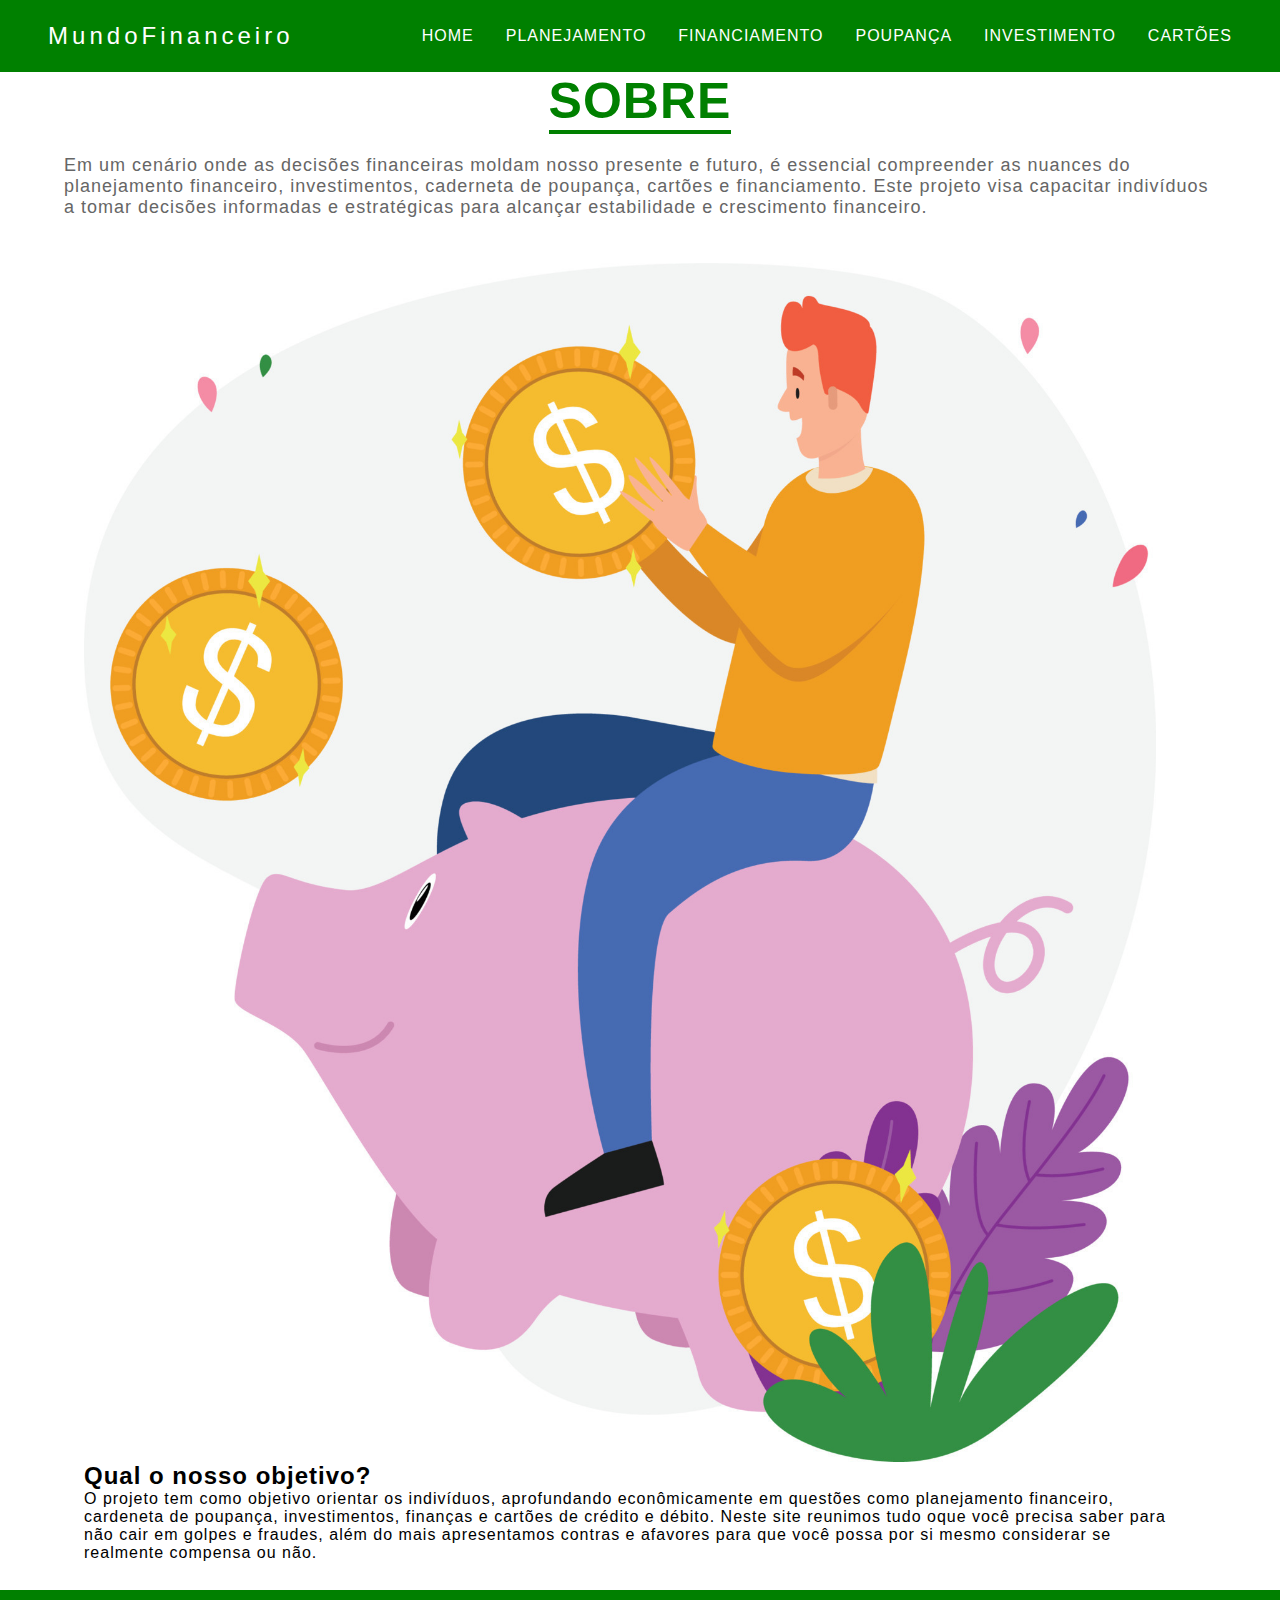
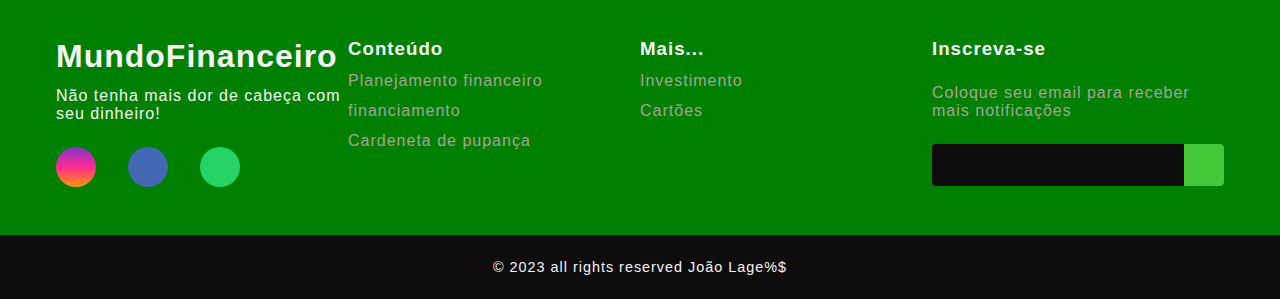
==== site gabi/index.html @ 205fdb75 "Add files via upload" ====
<!DOCTYPE html>
<html lang="pt-br">
  <head>
    <meta charset="UTF-8" />
    <meta http-equiv="X-UA-Compatible" content="IE=edge" />
    <meta name="viewport" content="width=device-width, initial-scale=1.0" />
    <title>Navbar</title>
    <link rel="stylesheet" href="style.css" />
  </head>

  <body>
    <header>
      <nav>
        <a class="logo" href="/">MundoFinanceiro</a>
        <div class="mobile-menu">
          <div class="line1"></div>
          <div class="line2"></div>
          <div class="line3"></div>
        </div>
        <ul class="nav-list">
          <li><a href="index.html">HOME</a></li>
          <li><a href="planejamento.html">PLANEJAMENTO</a></li>
          <li><a href="financiamento.html">FINANCIAMENTO</a></li>
          <li><a href="poupança.html">POUPANÇA</a></li>
          <li><a href="investimentos.html">INVESTIMENTO</a></li>
          <li><a href="cartoes.html">CARTÕES</a></li>
        </ul>
      </nav>
    </header>

    <main>

        <div class="start">
            <h1>SOBRE</h1>
            <p>  Em um cenário onde as decisões financeiras moldam nosso presente e futuro, é essencial compreender as nuances do planejamento financeiro, investimentos, caderneta de poupança, cartões e financiamento. Este projeto visa capacitar indivíduos a tomar decisões informadas e estratégicas para alcançar estabilidade e crescimento financeiro. </p>        
        </div>
<div class="container">
    <section class="about">
        <div class="about-images">
            <img src="img/cofre.jpg">
        </div>
        <div class="about-content">
            <h2>Qual o nosso objetivo?</h2>
            <p>O projeto tem como objetivo orientar os indivíduos, aprofundando econômicamente em questões 
                como planejamento financeiro, cardeneta de poupança, investimentos, finanças e cartões de crédito e débito. Neste site reunimos tudo oque você precisa saber 
             para não cair em golpes e fraudes, além do mais apresentamos contras e afavores para que você possa por si mesmo considerar se 
         realmente compensa ou não. </p>
         <a href="" class="saiba-mais">Saiba mais</a>
        </div>
    </section>
</div>

<footer>

  <link rel="stylesheet" href="https://cdnjs.cloudflare.com/ajax/libs/font-awesome/6.2.1/css/all.min.css" integrity="sha512-MV7K8+y+gLIBoVD59lQIYicR65iaqukzvf/nwasF0nqhPay5w/9lJmVM2hMDcnK1OnMGCdVK+iQrJ7lzPJQd1w==" crossorigin="anonymous" referrerpolicy="no-referrer" />
  <link rel="stylesheet" href="style.css">



  <div id="footer_content">
      <div id="footer_contacts">
          <h1>MundoFinanceiro</h1>
          <p>Não tenha mais dor de cabeça com seu dinheiro!</p>

          <div id="footer_social_media">
              <a href="#" class="footer-link" id="instagram">
                  <i class="fa-brands fa-instagram"></i>
              </a>

              <a href="#" class="footer-link" id="facebook">
                  <i class="fa-brands fa-facebook-f"></i>
              </a>

              <a href="#" class="footer-link" id="whatsapp">
                  <i class="fa-brands fa-whatsapp"></i>
              </a>
          </div>
      </div>
      
      <ul class="footer-list">
          <li>
              <h3>Conteúdo</h3>
          </li>
          <li>
              <a href="planejamento.html" class="footer-link">Planejamento financeiro</a>
          </li>
          <li>
              <a href="financiamento.html" class="footer-link">financiamento</a>
          </li>
          <li>
              <a href="poupança.html" class="footer-link">Cardeneta de pupança</a>
          </li>
      </ul>

      <ul class="footer-list">
          <li>
              <h3>Mais...</h3>
          </li>
          <li>
              <a href="investimentos.html" class="footer-link">Investimento</a>
          </li>
          <li>
              <a href="cartoes.html" class="footer-link">Cartões</a>
          </li>
          
          
      </ul>

      <div id="footer_subscribe">
          <h3>Inscreva-se</h3>

          <p>
             Coloque seu email para receber mais 
             notificações
          </p>

          <div id="input_group">
              <input type="email" id="email">
              <button>
                  <i class="fa-regular fa-envelope"></i>
              </button>
          </div>
      </div>
  </div>

  <div id="footer_copyright">
      &#169
      2023 all rights reserved João Lage%$
  </div>
</footer>

    </main>

    <script src="mobile-navbar.js"></script>

   

  </body>
</html>
---- site gabi/style.css ----
* {
    margin: 0;
    padding: 0;
  }
  
  a {
    color: #fff;
    text-decoration: none;
    transition: 0.3s;
  }
  
  a:hover {
    opacity: 0.7;
  }

  .start h1{
    font-size: 50px;
    color: green;
    margin-bottom: 25px;
    position: relative;
    
    }

  .logo {
    font-size: 24px;
    letter-spacing: 4px;
  }
  
  nav {
    display: flex;
    justify-content: space-around;
    align-items: center;
    font-family: system-ui, -apple-system, Helvetica, Arial, sans-serif;
    background: green;
    height: 8vh;
  }
  
  main {
    background: url("bg.jpg") no-repeat center center;
    background-size: cover;
    height: 92vh;
  }
  
  .nav-list {
    list-style: none;
    display: flex;
  }
  
  .nav-list li {
    letter-spacing: 3px;
    margin-left: 32px;
  }
  
  .mobile-menu {
    display: none;
    cursor: pointer;
  }
  
  .mobile-menu div {
    width: 32px;
    height: 2px;
    background: #fff;
    margin: 8px;
    transition: 0.3s;
  }
  
  @media (max-width: 999px) {
    body {
      overflow-x: hidden;
    }
    .nav-list {
      position: absolute;
      top: 8vh;
      right: 0;
      width: 50vw;
      height: 92vh;
      background: green;
      flex-direction: column;
      align-items: center;
      justify-content: space-around;
      transform: translateX(100%);
      transition: transform 0.3s ease-in;
    }
    .nav-list li {
      margin-left: 0;
      opacity: 0;
    }
    .mobile-menu {
      display: block;
    }
  }
  
  .nav-list.active {
    transform: translateX(0);
  }
  
  @keyframes navLinkFade {
    from {
      opacity: 0;
      transform: translateX(50px);
    }
    to {
      opacity: 1;
      transform: translateX(0);
    }
  }
  
  .mobile-menu.active .line1 {
    transform: rotate(-45deg) translate(-8px, 8px);
  }
  
  .mobile-menu.active .line2 {
    opacity: 0;
  }
  
  .mobile-menu.active .line3 {
    transform: rotate(45deg) translate(-5px, -7px);
  }

  /* fim da navbar */

*{
margin: 0px;
padding: 0px;
box-sizing: border-box;
font-family: 'roboto', sans-serif;

}

.start {

    width: 90%;
    display: flex;
    justify-content: center;
    align-items: center;
    flex-direction: column;
    text-align: left;
    margin: auto;
}

/* wsqpwx */

.start h1::after{
content:"";
position: absolute;
width: 100%;
height: 4px;
display: block;
margin: auto;
background-color: green;
}

.start p{
font-size: 18px;
color: #666;
margin-bottom: 35px;

}

.container{ 
    width: 90%;
    margin:0 auto;
    padding: 10px 20px;
}

.about{
display: flex;
justify-content: space-between;
align-items: center;
flex-wrap: wrap;
}

.about-images{
    flex: 1;
    margin-right: 40px;
    overflow: hidden; 
}

.about-images img{
max-width: 100%;
height: auto;
display: block;
transition: 0.5s ease;

}

@import url('https://fonts.googleapis.com/css2?family=Inter:wght@100;200;300;400;500;600&display=swap');

:root {
    --color-neutral-0:  #0e0c0c;
    --color-neutral-10: green;
    --color-neutral-30: #a8a29e;
    --color-neutral-40: #f5f5f5;

}

* {
    font-family: 'Inter', sans-serif;
    margin: 0;
    padding: 0;
    box-sizing: border-box;
    letter-spacing: 1px;
}

main {
    height: 80vh;
}

footer {
    width: 100%;
    color: var(--color-neutral-40);
}

.footer-link {
    text-decoration: none;
}

#footer_content {
    background-color: var(--color-neutral-10);
    display: grid;
    grid-template-columns: repeat(4, 1fr);
    padding: 3rem 3.5rem;
}

#footer_contacts h1 {
    margin-bottom: 0.75rem;
}

#footer_social_media {
    display: flex;
    gap: 2rem;
    margin-top: 1.5rem;
} 

#footer_social_media .footer-link {
    display: flex;
    align-items: center;
    justify-content: center;
    height: 2.5rem;
    width: 2.5rem;
    color: var(--color-neutral-40);
    border-radius: 50%;
    transition: all 0.4s;
}

#footer_social_media .footer-link i {
    font-size: 1.25rem;    
}

#footer_social_media .footer-link:hover {
    opacity: 0.8;
}

#instagram {
    background: linear-gradient(#7f37c9, #ff2992, #ff9807);
}

#facebook {
    background-color: #4267b3;
}

#whatsapp {
    background-color: #25d366;
}

.footer-list {
    display: flex;
    flex-direction: column;
    gap: 0.75rem;
    list-style: none;
}

.footer-list .footer-link {
    color: var(--color-neutral-30);
    transition: all 0.4s;
}

.footer-list .footer-link:hover {
    color: #c93737;
}

#footer_subscribe {
    display: flex;
    flex-direction: column;
    gap: 1.5rem;
}

#footer_subscribe p {
    color: var(--color-neutral-30);
}

#input_group {
    display: flex;
    align-items: center;
    background-color: var(--color-neutral-0);
    border-radius: 4px;
}

#input_group input {
    all: unset;
    padding: 0.75rem;
    width: 100%;
}

#input_group button {
    background-color: #43c937;
    border: none;
    color: var(--color-neutral-40);
    padding: 0px 1.25rem;
    font-size: 1.125rem;
    height: 100%;
    border-radius: 0px 4px 4px 0px;
    cursor: pointer;
    transition: all 0.4s;
}

#input_group button:hover {
    opacity: 0.8;
}

#footer_copyright {
    display: flex;
    justify-content: center;
    background-color: var(--color-neutral-0);
    font-size: 0.9rem;
    padding: 1.5rem;
    font-weight: 100;
}

@media screen and (max-width: 768px) {
    #footer_content {
        grid-template-columns: repeat(2, 1fr);
        gap: 2rem;
    }
}

@media screen and (max-width: 426px) {
    #footer_content {
        grid-template-columns: repeat(1, 1fr);
        padding: 3rem 2rem;
    }
}
---- site gabi/style.css ----
* {
    margin: 0;
    padding: 0;
  }
  
  a {
    color: #fff;
    text-decoration: none;
    transition: 0.3s;
  }
  
  a:hover {
    opacity: 0.7;
  }

  .start h1{
    font-size: 50px;
    color: green;
    margin-bottom: 25px;
    position: relative;
    
    }

  .logo {
    font-size: 24px;
    letter-spacing: 4px;
  }
  
  nav {
    display: flex;
    justify-content: space-around;
    align-items: center;
    font-family: system-ui, -apple-system, Helvetica, Arial, sans-serif;
    background: green;
    height: 8vh;
  }
  
  main {
    background: url("bg.jpg") no-repeat center center;
    background-size: cover;
    height: 92vh;
  }
  
  .nav-list {
    list-style: none;
    display: flex;
  }
  
  .nav-list li {
    letter-spacing: 3px;
    margin-left: 32px;
  }
  
  .mobile-menu {
    display: none;
    cursor: pointer;
  }
  
  .mobile-menu div {
    width: 32px;
    height: 2px;
    background: #fff;
    margin: 8px;
    transition: 0.3s;
  }
  
  @media (max-width: 999px) {
    body {
      overflow-x: hidden;
    }
    .nav-list {
      position: absolute;
      top: 8vh;
      right: 0;
      width: 50vw;
      height: 92vh;
      background: green;
      flex-direction: column;
      align-items: center;
      justify-content: space-around;
      transform: translateX(100%);
      transition: transform 0.3s ease-in;
    }
    .nav-list li {
      margin-left: 0;
      opacity: 0;
    }
    .mobile-menu {
      display: block;
    }
  }
  
  .nav-list.active {
    transform: translateX(0);
  }
  
  @keyframes navLinkFade {
    from {
      opacity: 0;
      transform: translateX(50px);
    }
    to {
      opacity: 1;
      transform: translateX(0);
    }
  }
  
  .mobile-menu.active .line1 {
    transform: rotate(-45deg) translate(-8px, 8px);
  }
  
  .mobile-menu.active .line2 {
    opacity: 0;
  }
  
  .mobile-menu.active .line3 {
    transform: rotate(45deg) translate(-5px, -7px);
  }

  /* fim da navbar */

*{
margin: 0px;
padding: 0px;
box-sizing: border-box;
font-family: 'roboto', sans-serif;

}

.start {

    width: 90%;
    display: flex;
    justify-content: center;
    align-items: center;
    flex-direction: column;
    text-align: left;
    margin: auto;
}

/* wsqpwx */

.start h1::after{
content:"";
position: absolute;
width: 100%;
height: 4px;
display: block;
margin: auto;
background-color: green;
}

.start p{
font-size: 18px;
color: #666;
margin-bottom: 35px;

}

.container{ 
    width: 90%;
    margin:0 auto;
    padding: 10px 20px;
}

.about{
display: flex;
justify-content: space-between;
align-items: center;
flex-wrap: wrap;
}

.about-images{
    flex: 1;
    margin-right: 40px;
    overflow: hidden; 
}

.about-images img{
max-width: 100%;
height: auto;
display: block;
transition: 0.5s ease;

}

@import url('https://fonts.googleapis.com/css2?family=Inter:wght@100;200;300;400;500;600&display=swap');

:root {
    --color-neutral-0:  #0e0c0c;
    --color-neutral-10: green;
    --color-neutral-30: #a8a29e;
    --color-neutral-40: #f5f5f5;

}

* {
    font-family: 'Inter', sans-serif;
    margin: 0;
    padding: 0;
    box-sizing: border-box;
    letter-spacing: 1px;
}

main {
    height: 80vh;
}

footer {
    width: 100%;
    color: var(--color-neutral-40);
}

.footer-link {
    text-decoration: none;
}

#footer_content {
    background-color: var(--color-neutral-10);
    display: grid;
    grid-template-columns: repeat(4, 1fr);
    padding: 3rem 3.5rem;
}

#footer_contacts h1 {
    margin-bottom: 0.75rem;
}

#footer_social_media {
    display: flex;
    gap: 2rem;
    margin-top: 1.5rem;
} 

#footer_social_media .footer-link {
    display: flex;
    align-items: center;
    justify-content: center;
    height: 2.5rem;
    width: 2.5rem;
    color: var(--color-neutral-40);
    border-radius: 50%;
    transition: all 0.4s;
}

#footer_social_media .footer-link i {
    font-size: 1.25rem;    
}

#footer_social_media .footer-link:hover {
    opacity: 0.8;
}

#instagram {
    background: linear-gradient(#7f37c9, #ff2992, #ff9807);
}

#facebook {
    background-color: #4267b3;
}

#whatsapp {
    background-color: #25d366;
}

.footer-list {
    display: flex;
    flex-direction: column;
    gap: 0.75rem;
    list-style: none;
}

.footer-list .footer-link {
    color: var(--color-neutral-30);
    transition: all 0.4s;
}

.footer-list .footer-link:hover {
    color: #c93737;
}

#footer_subscribe {
    display: flex;
    flex-direction: column;
    gap: 1.5rem;
}

#footer_subscribe p {
    color: var(--color-neutral-30);
}

#input_group {
    display: flex;
    align-items: center;
    background-color: var(--color-neutral-0);
    border-radius: 4px;
}

#input_group input {
    all: unset;
    padding: 0.75rem;
    width: 100%;
}

#input_group button {
    background-color: #43c937;
    border: none;
    color: var(--color-neutral-40);
    padding: 0px 1.25rem;
    font-size: 1.125rem;
    height: 100%;
    border-radius: 0px 4px 4px 0px;
    cursor: pointer;
    transition: all 0.4s;
}

#input_group button:hover {
    opacity: 0.8;
}

#footer_copyright {
    display: flex;
    justify-content: center;
    background-color: var(--color-neutral-0);
    font-size: 0.9rem;
    padding: 1.5rem;
    font-weight: 100;
}

@media screen and (max-width: 768px) {
    #footer_content {
        grid-template-columns: repeat(2, 1fr);
        gap: 2rem;
    }
}

@media screen and (max-width: 426px) {
    #footer_content {
        grid-template-columns: repeat(1, 1fr);
        padding: 3rem 2rem;
    }
}
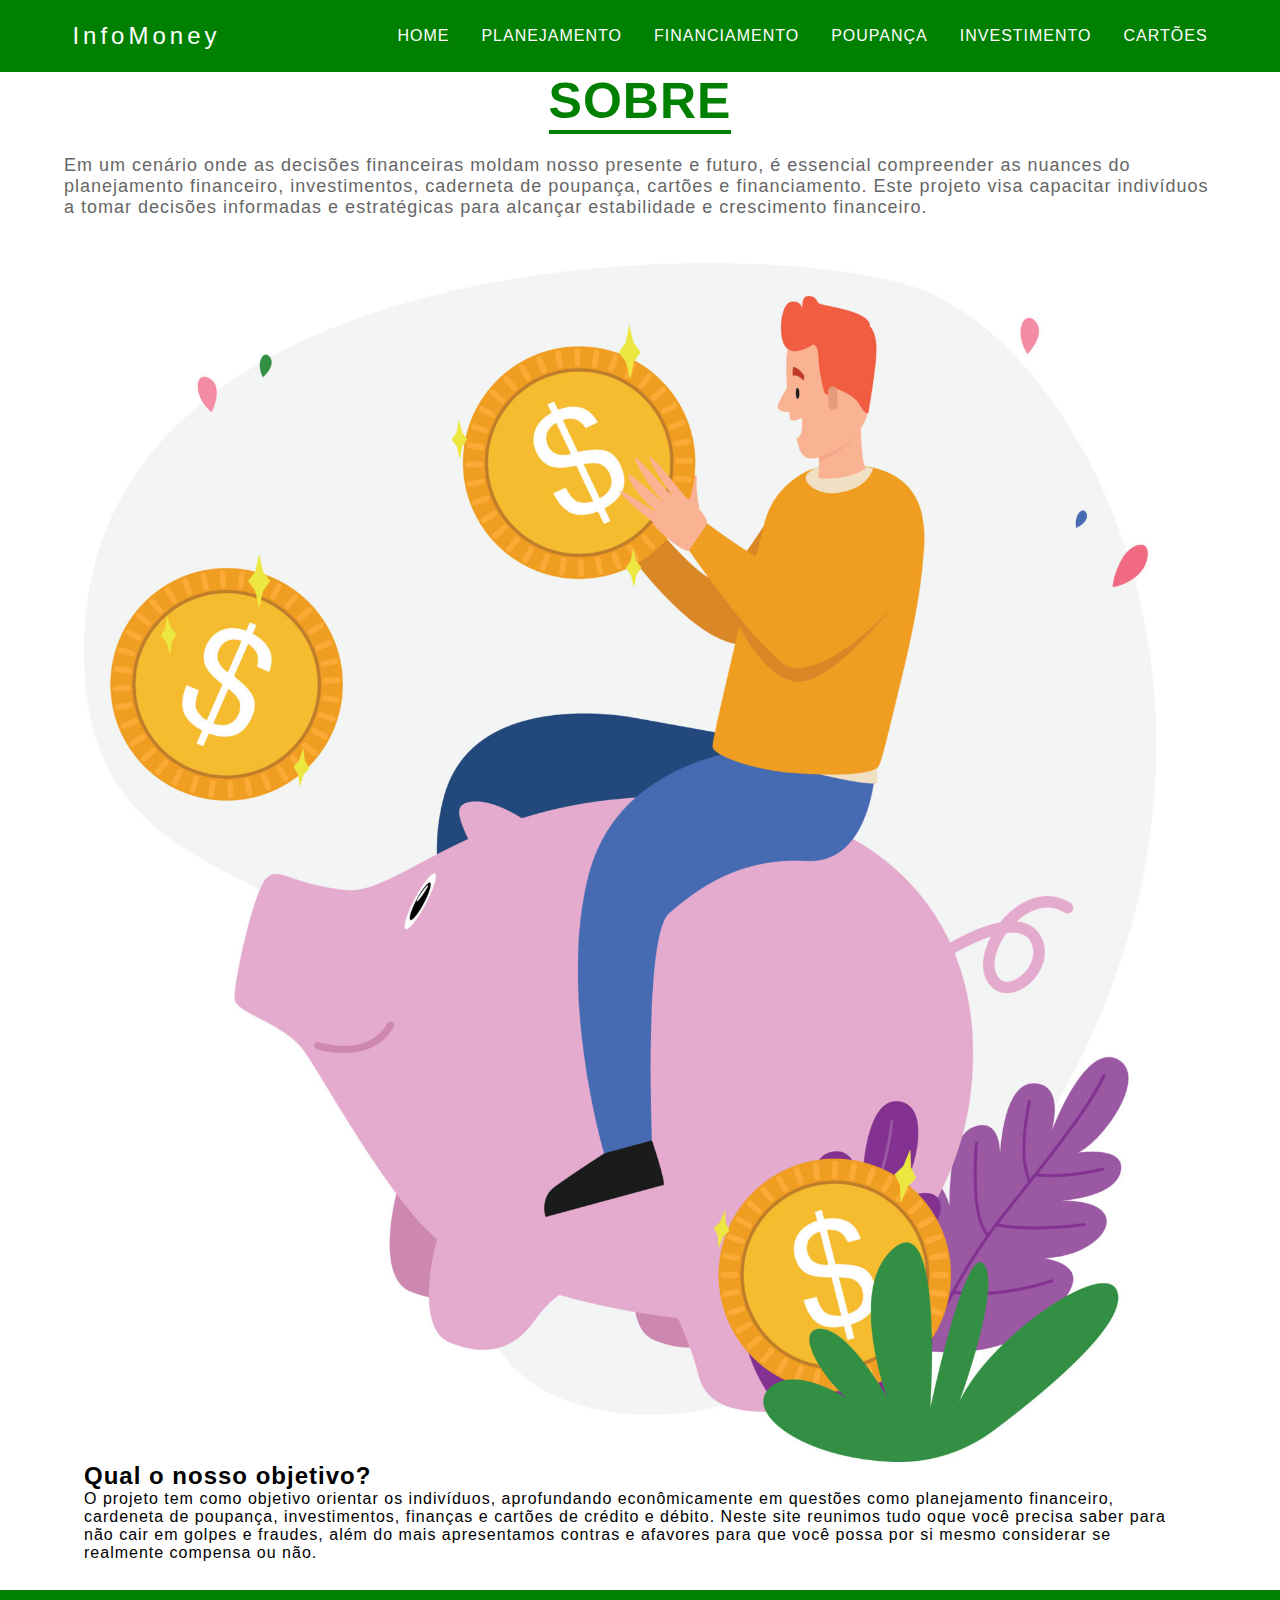
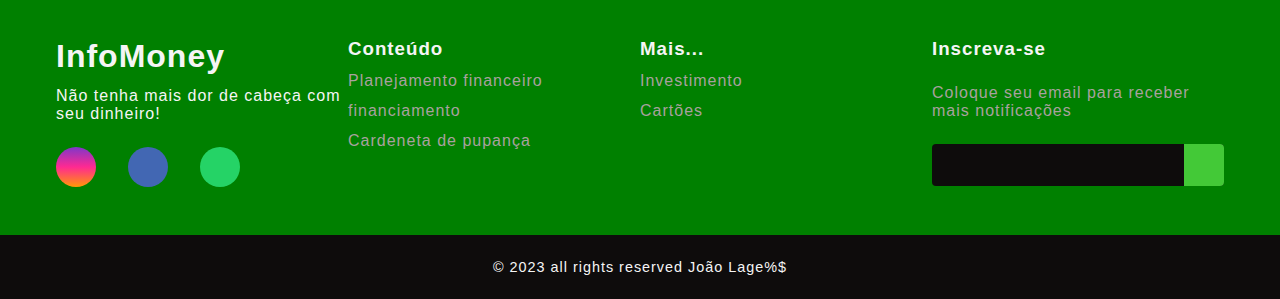
==== commit c995fd88: "Update index.html" ====
--- a/site gabi/index.html
+++ b/site gabi/index.html
@@ -11,7 +11,7 @@
   <body>
     <header>
       <nav>
-        <a class="logo" href="/">MundoFinanceiro</a>
+        <a class="logo" href="/">InfoMoney</a>
         <div class="mobile-menu">
           <div class="line1"></div>
           <div class="line2"></div>
@@ -59,7 +59,7 @@
 
   <div id="footer_content">
       <div id="footer_contacts">
-          <h1>MundoFinanceiro</h1>
+          <h1>InfoMoney</h1>
           <p>Não tenha mais dor de cabeça com seu dinheiro!</p>
 
           <div id="footer_social_media">
@@ -91,7 +91,7 @@
               <a href="poupança.html" class="footer-link">Cardeneta de pupança</a>
           </li>
       </ul>
-
+    
       <ul class="footer-list">
           <li>
               <h3>Mais...</h3>
@@ -136,4 +136,4 @@
    
 
   </body>
-</html>+</html>
